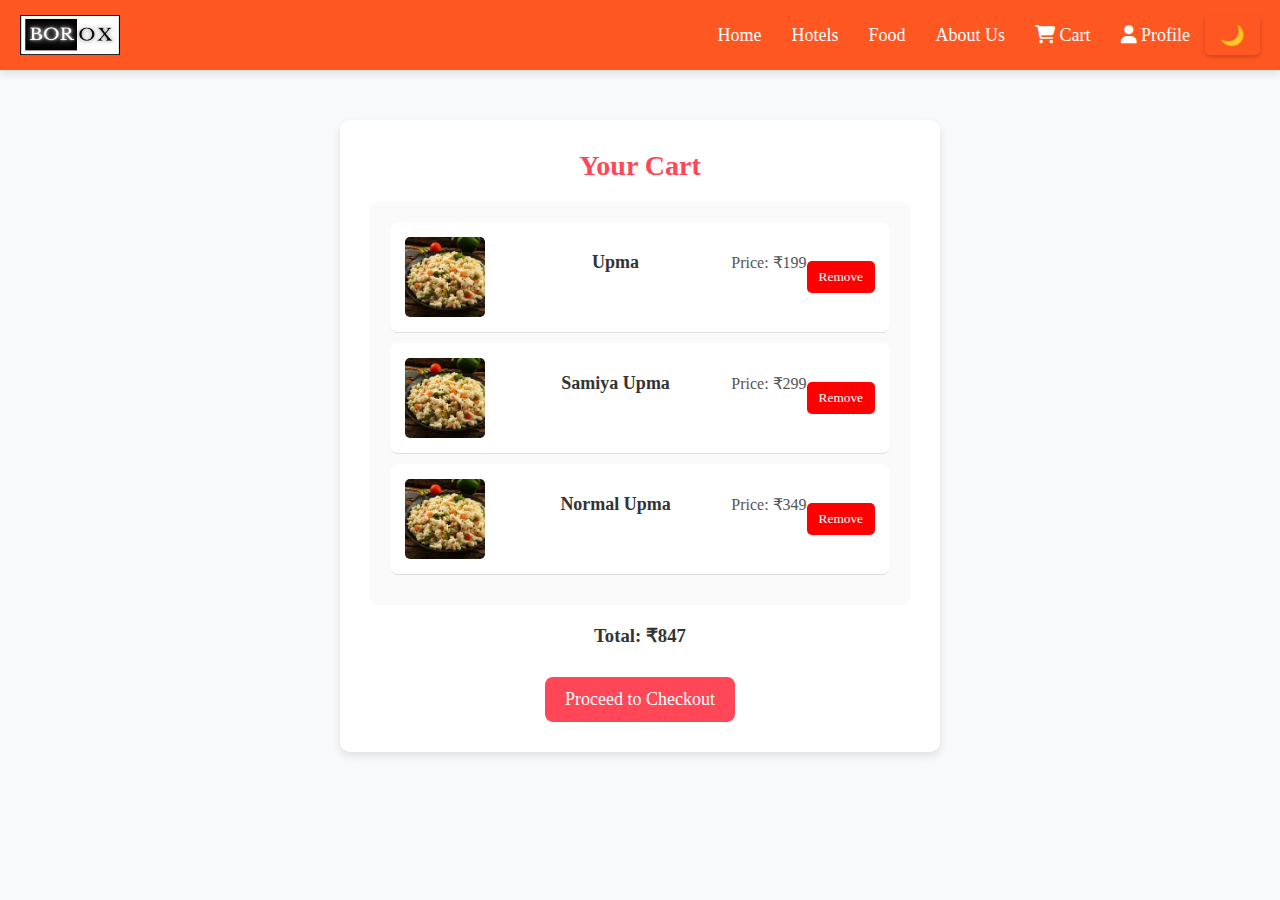
==== cart.html @ 63cd8ff3 "initial commit" ====
<!DOCTYPE html>
<html lang="en">
<head>
    <meta charset="UTF-8">
    <meta name="viewport" content="width=device-width, initial-scale=1.0">
    <title>Cart - Borox</title>
    <link rel="icon" type="image/png" href="assets/logo1.png">
    
    <!-- CSS Files -->
    <link rel="stylesheet" href="css/cart.css">
    <link rel="stylesheet" href="css/style.css">

    <!-- Font Awesome for icons -->
    <link rel="stylesheet" href="https://cdnjs.cloudflare.com/ajax/libs/font-awesome/6.4.2/css/all.min.css">

    <!-- JavaScript -->
    <script defer src="js/script.js"></script>
</head>
<body>

    <!-- Header -->
    <header>
        <img src="assets/logo.png" alt="Borox Logo">
        <nav>
            <a href="index.html">Home</a>
            <a href="hotels.html">Hotels</a>
            <a href="food.html">Food</a>
            <a href="about.html">About Us</a>
            <a href="cart.html"><i class="fa fa-shopping-cart"></i> Cart</a>
            <a href="profile.html"><i class="fa fa-user"></i> Profile</a>
            <button id="dark-mode-toggle">🌙</button>
        </nav>
    </header>

    <!-- Cart Section -->
    <div class="cart">
        <h2>Your Cart</h2>

        <!-- Cart Items -->
        <div id="cart-items">
            <div class="cart-item">
                <img src="assets/food1.jpg" alt="Cheese Burger" width="100" height="100">
                <h3>Upma</h3>
                <p>Price: ₹199</p>
                <button class="remove-btn">Remove</button>
            </div>

            <div class="cart-item">
                <img src="assets/food2.jpg" alt="Pepperoni Pizza" width="100" height="100">
                <h3>Samiya Upma</h3>
                <p>Price: ₹299</p>
                <button class="remove-btn">Remove</button>
            </div>

            <div class="cart-item">
                <img src="assets/food3.jpg" alt="Chicken Biryani" width="100" height="100">
                <h3>Normal Upma</h3>
                <p>Price: ₹349</p>
                <button class="remove-btn">Remove</button>
            </div>
        </div>

        <!-- Cart Total -->
        <h3>Total: ₹<span id="cart-total">847</span></h3>
        <button id="checkout-btn">Proceed to Checkout</button>
    </div>

</body>
</html>
---- css/cart.css ----
/* Import Google Font */
@import url('https://fonts.googleapis.com/css2?family=Poppins:wght@300;400;600&display=swap');

* {
    margin: 0;
    padding: 0;
    box-sizing: border-box;
    font-family: 'Poppins', sans-serif;
    transition: background-color 0.3s ease, color 0.3s ease;
}

/* Light Mode (Default) */
body {
    background-color: #f5f5f5;
    color: #333;
}

/* Dark Mode */
body.dark-mode {
    background-color: #1e1e1e;
    color: #ddd;
}

/* Header */
header {
    background: #ff4757;
    display: flex;
    justify-content: space-between;
    align-items: center;
    padding: 15px 5%;
    color: white;
    font-size: 18px;
}

body.dark-mode header {
    background: #bb2d3b;
}

/* Logo */
.logo {
    font-size: 24px;
    font-weight: bold;
}

/* Navigation */
nav {
    display: flex;
    align-items: center;
}

nav a {
    text-decoration: none;
    color: white;
    margin: 0 15px;
    font-weight: 500;
    transition: 0.3s ease;
}

nav a:hover {
    color: #ffeaa7;
    transform: scale(1.1);
}

/* Dark Mode Toggle Button */
#dark-mode-toggle {
    background: white;
    color: #ff4757;
    border: none;
    padding: 8px 15px;
    border-radius: 5px;
    cursor: pointer;
    font-size: 18px;
    transition: background-color 0.3s ease, color 0.3s ease, transform 0.2s;
    box-shadow: 0 2px 4px rgba(0, 0, 0, 0.2);
}

#dark-mode-toggle:hover {
    background: #ffe6e2;
    transform: scale(1.05);
}

body.dark-mode #dark-mode-toggle {
    background: #444;
    color: white;
}

body.dark-mode #dark-mode-toggle:hover {
    background: #555;
}

/* Cart Section */
.cart {
    max-width: 600px;
    margin: 50px auto;
    background: white;
    padding: 30px;
    border-radius: 10px;
    box-shadow: 0 4px 8px rgba(0, 0, 0, 0.1);
    text-align: center;
}

body.dark-mode .cart {
    background: #2c2c2c;
    box-shadow: 0 4px 8px rgba(255, 255, 255, 0.1);
}

.cart h2 {
    font-size: 28px;
    color: #ff4757;
    margin-bottom: 20px;
}

body.dark-mode .cart h2 {
    color: #ff9999;
}

/* Cart Items */
#cart-items {
    padding: 20px;
    background: #fafafa;
    border-radius: 8px;
    margin-bottom: 20px;
}

body.dark-mode #cart-items {
    background: #3a3a3a;
}

/* Cart Item Styling */
.cart-item {
    display: flex;
    align-items: center;
    justify-content: space-between;
    border-bottom: 1px solid #ddd;
    padding: 15px;
    margin-bottom: 10px;
    background: #fff;
    border-radius: 8px;
}

body.dark-mode .cart-item {
    background: #2c2c2c;
    border-bottom: 1px solid #444;
}

.cart-item img {
    width: 80px;
    height: 80px;
    border-radius: 5px;
    object-fit: cover;
}

.cart-item h3 {
    flex: 1;
    margin-left: 15px;
    font-size: 18px;
}

.cart-item p {
    font-size: 16px;
    color: #555;
}

body.dark-mode .cart-item p {
    color: #bbb;
}

/* Remove Button */
.remove-btn {
    background-color: red;
    color: white;
    padding: 8px 12px;
    border: none;
    border-radius: 5px;
    cursor: pointer;
    transition: 0.3s ease;
}

.remove-btn:hover {
    background-color: darkred;
}

/* Checkout Button */
#checkout-btn {
    background: #ff4757;
    color: white;
    padding: 12px 20px;
    font-size: 18px;
    border: none;
    border-radius: 8px;
    cursor: pointer;
    transition: 0.3s ease;
}

#checkout-btn:hover {
    background: #e84118;
    transform: translateY(-2px);
}

body.dark-mode #checkout-btn {
    background: #d13b4a;
}

body.dark-mode #checkout-btn:hover {
    background: #bb2d3b;
}

/* Responsive Design */
@media (max-width: 768px) {
    header {
        flex-direction: column;
        text-align: center;
    }

    .cart {
        width: 90%;
        padding: 20px;
    }

    .cart-item {
        flex-direction: column;
        align-items: center;
        text-align: center;
        padding: 15px;
    }

    .cart-item img {
        width: 100px;
        height: 100px;
        margin-bottom: 10px;
    }

    .cart-item h3,
    .cart-item p {
        margin: 5px 0;
    }
}
---- css/style.css ----
/* General Styles */
* {
    margin: 0;
    padding: 0;
    box-sizing: border-box;
    font-family: 'Pacifico', cursive;
    transition: all 0.3s ease-in-out;
}

body {
    background-color: #f8f9fa;
    color: #333;
}
#dark-mode-toggle {
    background: white;
    color: #ff4757;
    border: none;
    padding: 8px 15px;
    border-radius: 5px;
    cursor: pointer;
    font-size: 18px;
    transition: background-color 0.3s ease, color 0.3s ease, transform 0.2s;
    box-shadow: 0 2px 4px rgba(0, 0, 0, 0.2);
}
/* Dark Mode */
.dark-mode {
    background-color: #121212;
    color: #ffffff;
}

.dark-mode header {
    background-color: #222;
}

.dark-mode .restaurant-card,
.dark-mode .category {
    background-color: #333;
    color: white;
}

/* Header */
header {
    display: flex;
    justify-content: space-between;
    align-items: center;
    padding: 15px 20px;
    background-color: #ff5722;
    color: white;
    position: sticky;
    top: 0;
    width: 100%;
    z-index: 1000;
    box-shadow: 0 4px 8px rgba(0, 0, 0, 0.1);
}

.logo {
    font-size: 24px;
    font-weight: bold;
    cursor: pointer;
}

nav {
    display: flex;
    align-items: center;
}

nav a {
    color: white;
    text-decoration: none;
    margin: 0 15px;
    font-size: 18px;
    position: relative;
}

nav a:hover::after {
    content: "";
    width: 100%;
    height: 3px;
    background: white;
    position: absolute;
    left: 0;
    bottom: -5px;
}

#dark-mode-toggle {
    background: none;
    border: none;
    font-size: 20px;
    cursor: pointer;
    color: white;
}

/* Hero Section */
.hero {
    text-align: center;
    padding: 60px;
    background-image: linear-gradient(to bottom, rgba(0, 0, 0, 0.5), rgba(0, 0, 0, 0.7)), 
                      url('../assets/hero-bg.jpg');
    background-size: cover;
    background-position: center;
    color: white;
}

.hero h1 {
    font-size: 48px;
    font-weight: bold;
    margin-bottom: 20px; /* Adds space below the heading */
    font-family: 'Pacifico', cursive; /* Makes the font more stylish */
}


.hero p {
    font-size: 18px;
    margin-bottom: 15px;
}

#search-bar {
    padding: 12px;
    width: 300px;
    border-radius: 25px;
    border: none;
    outline: none;
    font-size: 16px;
}

#search-btn {
    padding: 12px 20px;
    background-color: #ff9800;
    color: white;
    border: none;
    border-radius: 25px;
    cursor: pointer;
    font-size: 16px;
    margin-left: 10px;
}

#search-btn:hover {
    background-color: #e68a00;
}

/* Categories */
.categories {
    text-align: center;
    margin: 40px 0;
     padding-bottom: 20px;
    
}
.categories h2, .categories h3, .categories p {
    margin-bottom: 30px; /* Adjust spacing as needed */
}

.restaurants h2, h3,p{
    margin-bottom: 30px;
}

.category-list {
    display: flex;
    justify-content: center;
    gap: 15px;
    flex-wrap: wrap;
    
}

.category {
    padding: 15px 20px;
    background-color: #ffc107;
    border-radius: 10px;
    cursor: pointer;
    transition: transform 0.3s, background-color 0.3s;
    font-weight: bold;
}

.category:hover {
    transform: scale(1.1);
    background-color: #ff9800;
}

/* Restaurants */
.restaurants {
    text-align: center;
    margin: 30px 0;
}
img {
    height: 40px; /* Adjust size as needed */
    width: 100px; /* Maintain aspect ratio */
    cursor: pointer;
}


.restaurant-list {
    display: flex;
    justify-content: center;
    gap: 20px;
    flex-wrap: wrap;
}

.restaurant-card {
    width: 250px;
    background: white;
    padding: 15px;
    border-radius: 15px;
    box-shadow: 0 4px 8px rgba(0, 0, 0, 0.1);
    transition: transform 0.3s, box-shadow 0.3s;
}

.more-restaurants {
    text-align: center;
    margin-top: 20px;
}

.more-btn {
    display: inline-block;
    padding: 10px 20px;
    background-color: #ff5733; /* Change to match your theme */
    color: white;
    text-decoration: none;
    font-size: 16px;
    font-weight: bold;
    border-radius: 5px;
    transition: 0.3s;
}
.more-food {
    text-align: center;
    margin-top: 20px;
}

.category-list a {
    text-decoration: none;
    color: black;
    display: inline-block;
    padding: 15px;
    font-size: 18px;
    font-weight: bold;
    transition: 0.3s;
}

.category-list a:hover {
    color: #ff5733; /* Highlight on hover */
}

.more-btn {
    display: inline-block;
    padding: 10px 20px;
    background-color: #ff5733; /* Change to match your theme */
    color: white;
    text-decoration: none;
    font-size: 16px;
    font-weight: bold;
    border-radius: 5px;
    transition: 0.3s;
}

.more-btn:hover {
    background-color: #e64a19;
}

.more-btn:hover {
    background-color: #e64a19;
}


.restaurant-card img {
    width: 100%;
    height: 190px;
    border-radius: 10px;
}

.restaurant-card h3 {
    margin: 10px 0;
}

.restaurant-card p {
    color: gray;
    font-size: 14px;
}

.restaurant-card button {
    padding: 10px 15px;
    background-color: #ff5722;
    color: white;
    border: none;
    cursor: pointer;
    border-radius: 20px;
    font-size: 14px;
}

.restaurant-card:hover {
    transform: scale(1.05);
    box-shadow: 0 6px 12px rgba(0, 0, 0, 0.2);
}

/* Footer */
footer {
    text-align: center;
    padding: 15px;
    background-color: #333;
    color: white;
}

/* Dark Mode Buttons */
.dark-mode button {
    background-color: #ff9800;
}

/* Animations */
@keyframes fadeIn {
    0% {
        opacity: 0;
        transform: translateY(-20px);
    }
    100% {
        opacity: 1;
        transform: translateY(0);
    }
}

/* Responsive Design */
@media (max-width: 768px) {
    nav {
        display: flex;
        flex-direction: column;
        align-items: center;
    }
    
    .restaurant-list {
        flex-direction: column;
    }
    
    .restaurant-card {
        width: 90%;
    }
    
    #search-bar {
        width: 80%;
    }
    
    .checkout input, 
    .checkout select {
        width: 90%;
    }
}
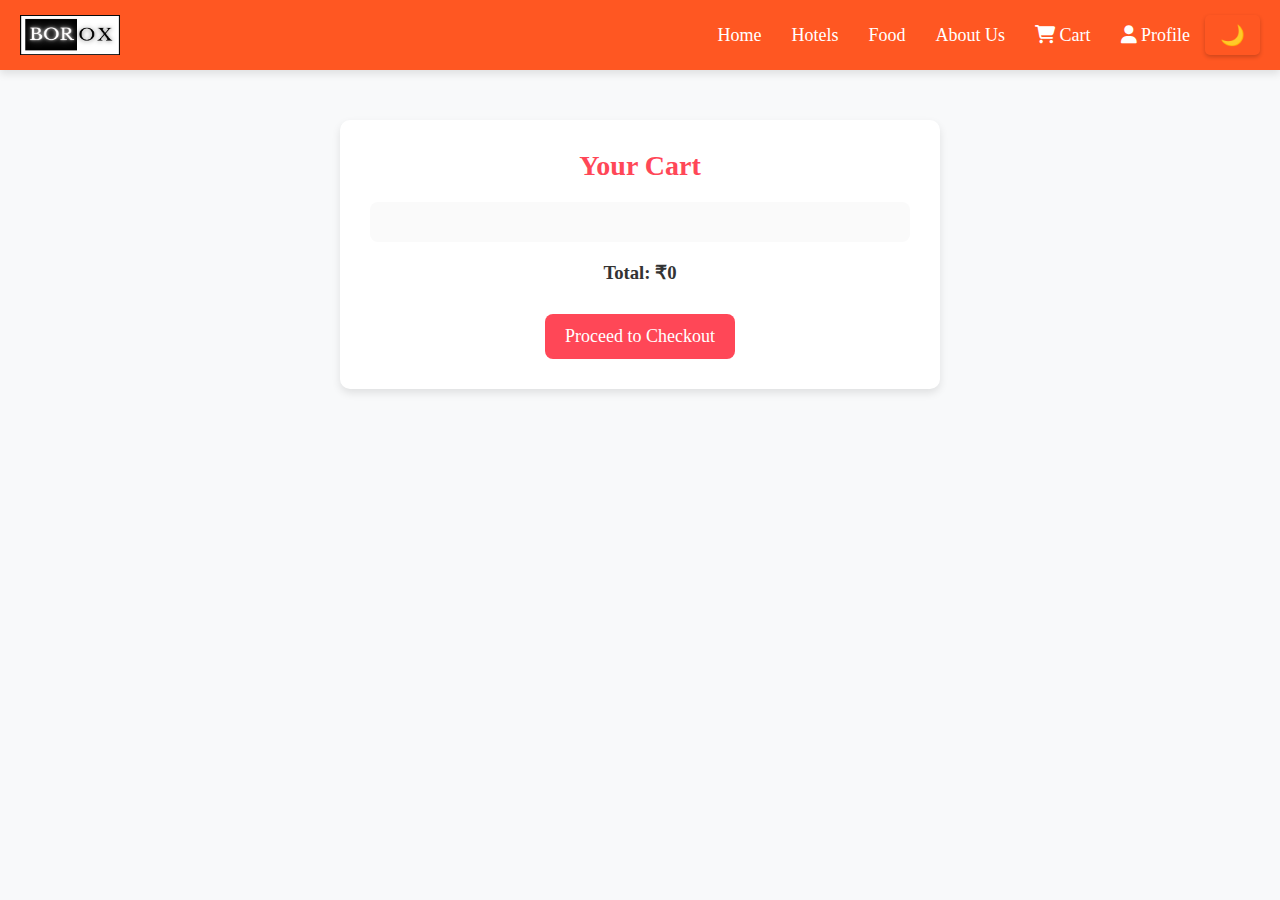
==== commit 7eaf2f46: "Update cart.html" ====
--- a/cart.html
+++ b/cart.html
@@ -38,32 +38,24 @@
 
         <!-- Cart Items -->
         <div id="cart-items">
-            <div class="cart-item">
-                <img src="assets/food1.jpg" alt="Cheese Burger" width="100" height="100">
-                <h3>Upma</h3>
-                <p>Price: ₹199</p>
-                <button class="remove-btn">Remove</button>
-            </div>
-
-            <div class="cart-item">
-                <img src="assets/food2.jpg" alt="Pepperoni Pizza" width="100" height="100">
-                <h3>Samiya Upma</h3>
-                <p>Price: ₹299</p>
-                <button class="remove-btn">Remove</button>
-            </div>
-
-            <div class="cart-item">
-                <img src="assets/food3.jpg" alt="Chicken Biryani" width="100" height="100">
-                <h3>Normal Upma</h3>
-                <p>Price: ₹349</p>
-                <button class="remove-btn">Remove</button>
-            </div>
+            <!-- Items will be loaded here dynamically -->
         </div>
 
         <!-- Cart Total -->
         <h3>Total: ₹<span id="cart-total">847</span></h3>
         <button id="checkout-btn">Proceed to Checkout</button>
     </div>
-
+    <script>
+        document.addEventListener('DOMContentLoaded', () => {
+            updateCartUI();
+    
+            document.querySelectorAll('.remove-btn').forEach((btn, index) => {
+                btn.addEventListener('click', () => {
+                    removeFromCart(index);
+                });
+            });
+        });
+    </script>
+    
 </body>
 </html>
